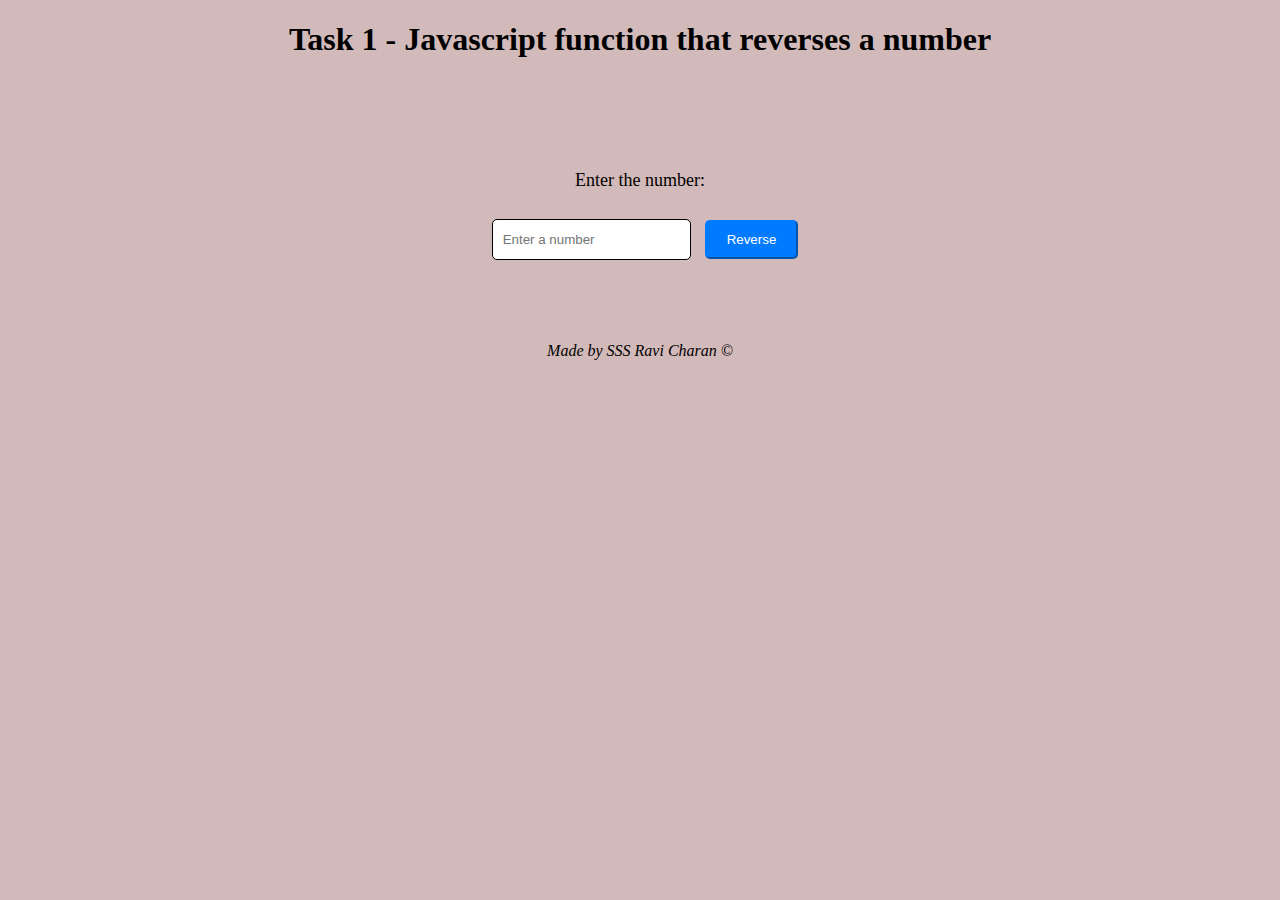
==== JavaScript/js_task_1.html @ a127db56 "Add files via upload" ====
<!DOCTYPE html>
<html>
  <head>
    <title>Javascript Task-1</title>
    <link rel="stylesheet" type="text/css" href="js_task_1_style.css" />
  </head>
  <body>
    <!-- <h1>Task 1</h1> -->
    <h1>Task 1 - Javascript function that reverses a number</h1>
    <br /><br /><br /><br />
    <p>Enter the number:</p>
    <input type="number" id="inputNumber" placeholder="Enter a number" />
    <button onclick="reverseNumber()">Reverse</button>
    <p id="result"></p>
    <script src="js_task_1_script.js"></script>
  </body>
  <br /><br /><br />
  <address style="color: black">Made by SSS Ravi Charan &copy;</address>
</html>
---- JavaScript/js_task_1_style.css ----
body {
  font-family: "Times New Roman", Times, serif;
  text-align: center;
  background-color: #d3baba;
  margin: 0;
  padding: 0;
}

input[type="number"] {
  padding: 10px;
  margin: 10px;
  border: 1px solid black;
  height: 19px;
  border-radius: 5px;
}
input[type="text"] {
  padding: 10px;
  margin: 10px;
  border: 1px solid #ccc;
  border-radius: 5px;
}

button {
  padding: 10px 20px;
  background-color: #007aff;
  border-color: #007aff;
  color: white;
  border-radius: 5px;
  cursor: pointer;
}

button:hover {
  background-color: white;
  color: black;
  border-color: black;
}

p {
  font-size: 18px;
}
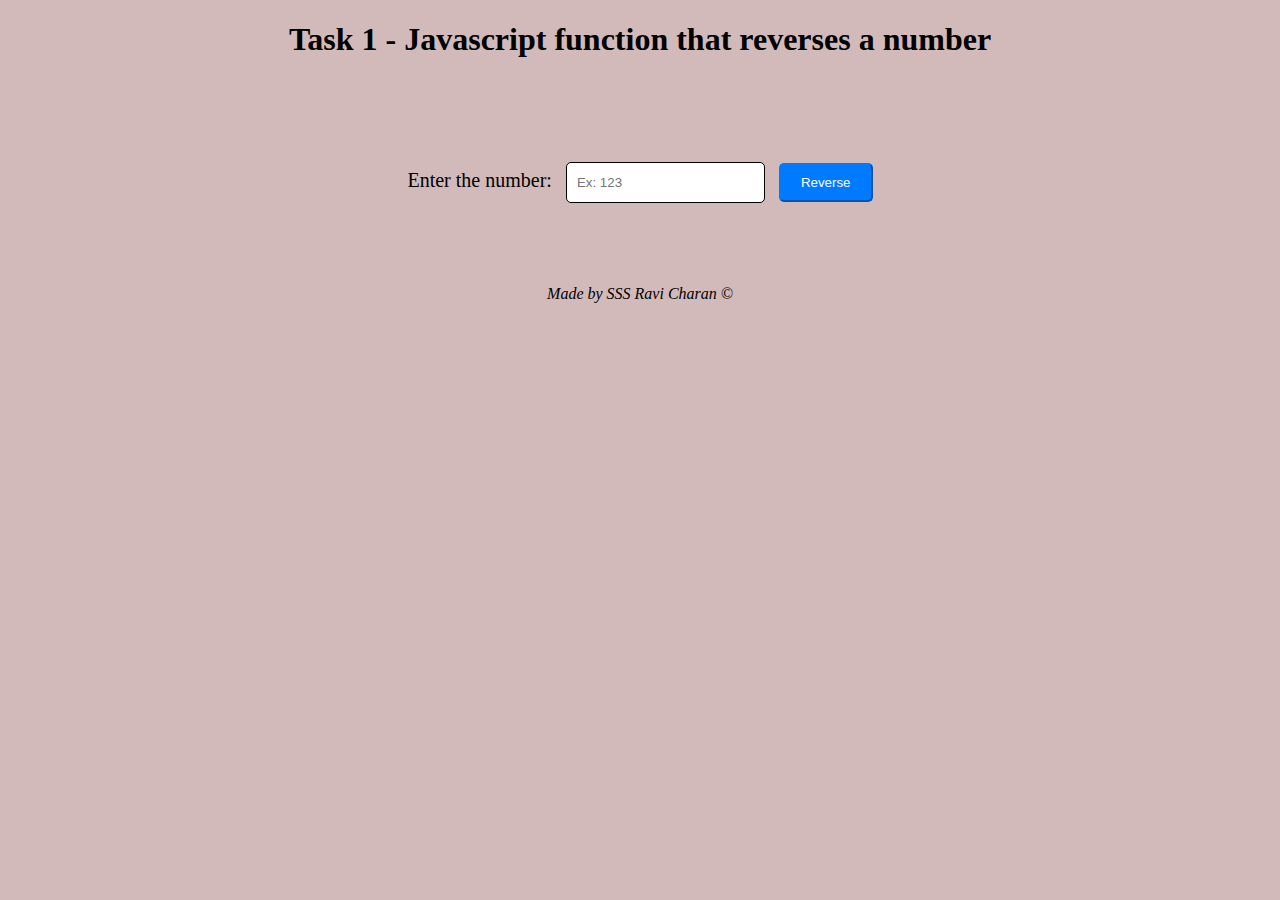
==== commit f079c471: "Add files via upload" ====
--- a/JavaScript/js_task_1.html
+++ b/JavaScript/js_task_1.html
@@ -5,13 +5,16 @@
     <link rel="stylesheet" type="text/css" href="js_task_1_style.css" />
   </head>
   <body>
-    <!-- <h1>Task 1</h1> -->
     <h1>Task 1 - Javascript function that reverses a number</h1>
     <br /><br /><br /><br />
-    <p>Enter the number:</p>
-    <input type="number" id="inputNumber" placeholder="Enter a number" />
-    <button onclick="reverseNumber()">Reverse</button>
-    <p id="result"></p>
+    <form action="/form/submit" method="dialog">
+      <div>
+        <label style="font-size: 20px">Enter the number:</label>
+        <input type="number" id="inputNumber" placeholder="Ex: 123" />
+        <button onclick="reverseNumber()">Reverse</button>
+        <p id="result"></p>
+      </div>
+    </form>
     <script src="js_task_1_script.js"></script>
   </body>
   <br /><br /><br />
